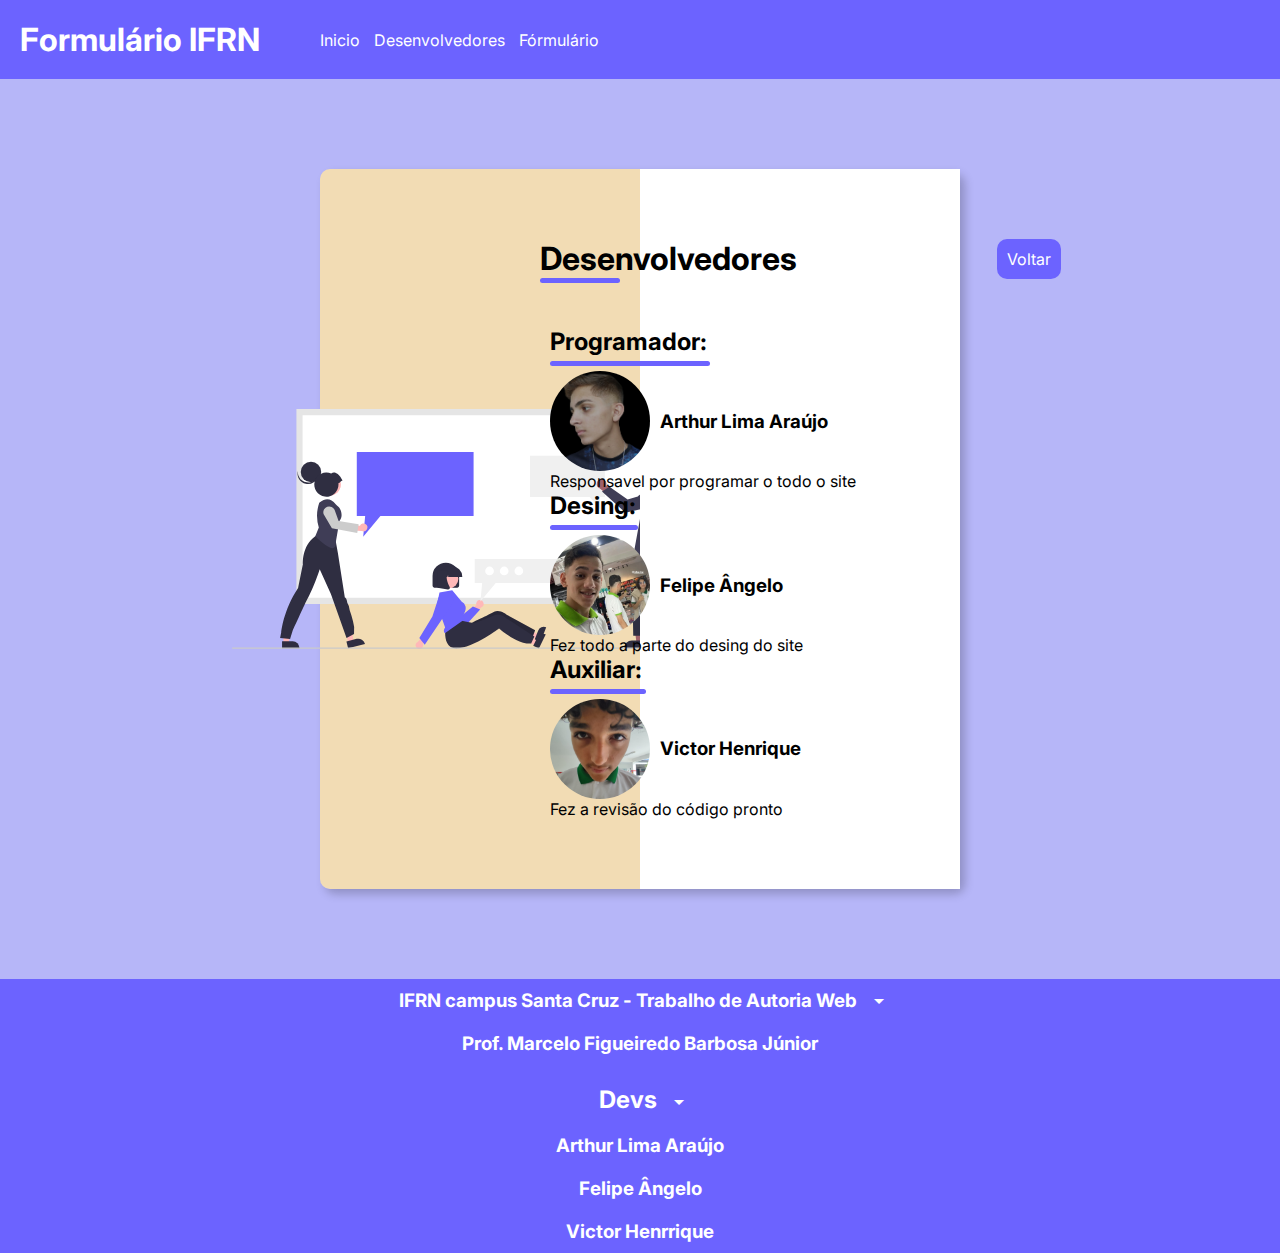
==== dev.html @ 4625975b "initial commit" ====
<!DOCTYPE html>
<html lang="en">
<head>
    <meta charset="UTF-8">
    <meta name="viewport" content="width=device-width, initial-scale=1.0">
    <link rel="stylesheet" href="https://fonts.googleapis.com/css2?family=Material+Symbols+Outlined:opsz,wght,FILL,GRAD@24,400,0,0&icon_names=arrow_drop_down" />
    <link rel="stylesheet" href="./css/styles.css">
    <link rel="stylesheet" href="./css/responsive.css">
    <link rel="stylesheet" href="./css/dev.css">
    <title>Document</title>
</head>
<body>
    <header>
        <h1>Formulário IFRN</h1>

        <nav>
            <a href="index.html">Inicio</a>
            <a href="dev.html">Desenvolvedores</a>
            <a href="./server/server.php">Fórmulário</a>
        </nav>
    </header>
    <main>
        <div class="container">
            <div class="apresentacao">
                <img src="./img/undraw_development_re_g5hq.svg" alt="">
            </div>
            
            <div class="devs">
                <div class="conteudo">
                    <div class="form-header">
                        <div class="title">
                            <h1>Desenvolvedores</h1>
                        </div>
                        <div class="login-button">
                            <a href="index.html">Voltar</a>
                        </div>
                    </div>

                    <div class="form-conteudo">
                        <h2 class="programador">Programador:</h2>
                        <div class="cartao-dev">
                            <img src="./img/IMG-20240717-WA0032.jpg" alt="">
                            <h3>Arthur Lima Araújo</h3>
                        </div>
                            <p>Responsavel por programar o todo o site</p>
                        <h2 class="desing">Desing:</h2>
                        <div class="cartao-dev">
                            <img src="./img/Screenshot_2024-10-09-10-38-41-156_com.instagram.android.jpg" alt="">
                            <h3>Felipe Ângelo</h3>
                        </div>
                            <p>Fez todo a parte do desing do site</p>
                        <h2 class="auxiliar">Auxiliar:</h2>
                        <div class="cartao-dev">
                            <img src="./img/IMG_20241018_093219.jpg" alt="">
                            <h3>Victor Henrique</h3>
                        </div>
                            <p>Fez a revisão do código pronto</p>
                    </div>
                </div>
            </div>
        </div>
    </main>


    <footer>
        <div class="titulo-footer">
            <h3>IFRN campus Santa Cruz - Trabalho de Autoria Web</h3> <span class="material-symbols-outlined"> arrow_drop_down </span>
            </div>
            <h3>Prof. Marcelo Figueiredo Barbosa Júnior</h3>
            <div class="desenvolvedores">
                <h2>Devs</h2> <span class="material-symbols-outlined"> arrow_drop_down </span>
            </div>
            <h3>Arthur Lima Araújo</h3>
            <h3>Felipe Ângelo</h3>
            <h3>Victor Henrrique</h3>
    </footer>
</body>
</html>
---- css/styles.css ----
@import url('https://fonts.googleapis.com/css2?family=Inter:wght@200;300;400;500&family=Open+Sans:wght@300;400;500;600&display=swap');
* {
    padding: 0;
    margin: 0;
    box-sizing: border-box;
    font-family: 'Inter', sans-serif;
}

body {
    width: 100%;
    height: 100vh;
    justify-content: center;
    align-items: center;
    background: #0c0ce94d;
}
header{
    background-color: #6c63ff;
    padding: 20px;
    color: #fff;
    display: flex;
    align-items: center;
}
nav{
    margin-left: 50px;
}
nav a{
    color: #fff;
    text-decoration: none;
    margin-left: 10px;
    transition: 0.5s;
}
nav a:hover{
    font-size: 30px;
    transition: 0.5s;
}
main{
    display: flex;
    width: 100%;
    height: 100vh;
    justify-content: center;
    align-items: center;
}

.container {
    width: 80%;
    height: 80vh;
    display: flex;
    box-shadow: 5px 5px 10px rgba(0, 0, 0, 0.212);
}

.form-image {
    width: 50%;
    display: flex;
    justify-content: center;
    align-items: center;
    background-color: #fde3a7d7;
    padding: 1rem;
}

.form-image img {
    width: 31rem;
}

.form {
    width: 50%;
    display: flex;
    flex-direction: column;
    justify-content: center;
    align-items: center;
    background-color: #fff;
    padding: 3rem;
}

.form-header {
    margin-bottom: 3rem;
    display: flex;
    justify-content: space-between;
}

.login-button {
    display: flex;
    align-items: center;
}

.login-button input {
    color: #fff;
    border: none;
    background-color: #6c63ff;
    padding: 0.4rem 1rem;
    border-radius: 5px;
    cursor: pointer;
}

.login-button input:hover {
    background-color: #6b63fff1;
}

.login-button button a {
    text-decoration: none;
    font-weight: 500;
    color: #fff;
}

.form-header h1::after {
    content: '';
    display: block;
    width: 5rem;
    height: 0.3rem;
    background-color: #6c63ff;
    margin: 0 auto;
    position: absolute;
    border-radius: 10px;
}

.input-group {
    display: flex;
    flex-wrap: wrap;
    justify-content: space-between;
    padding: 1rem 0;
}

.input-box {
    display: flex;
    flex-direction: column;
    margin-bottom: 1.1rem;
}

.input-box input {
    margin: 0.6rem 0;
    padding: 0.8rem 1.2rem;
    border: none;
    border-radius: 10px;
    box-shadow: 1px 1px 6px #0000001c;
    font-size: 0.8rem;
}

.input-box input:hover {
    background-color: #eeeeee75;
}

.input-box input:focus-visible {
    outline: 1px solid #6c63ff;
}

.input-box label,
.gender-title h6 {
    font-size: 0.75rem;
    font-weight: 600;
    color: #000000c0;
}

.input-box input::placeholder {
    color: #000000be;
}

.gender-group {
    display: flex;
    justify-content: space-between;
    margin-top: 0.62rem;
    padding: 0 .5rem;
}

.gender-input {
    display: flex;
    align-items: center;
}

.gender-input input {
    margin-right: 0.35rem;
}

.gender-input label {
    font-size: 0.81rem;
    font-weight: 600;
    color: #000000c0;
}

.continue-button input {
    width: 100%;
    margin-top: 2.5rem;
    border: none;
    background-color: #6c63ff;
    padding: 0.62rem;
    border-radius: 5px;
    cursor: pointer;
    color: #fff;
}

.continue-button input:hover {
    color: #fff;
    background-color: #6b63fff1;
}

.continue-button button a {
    text-decoration: none;
    font-size: 0.93rem;
    font-weight: 500;
    color: #fff;
}
.perfil{
    width: 200px;
}
footer{
    background-color: #6c63ff;
    align-items: center;
    justify-content: center;
    display: flex;
    flex-direction: column;
}

footer h3{
    color: #fff;
    padding: 10px;
}
footer h2{
    color: #fff;
    padding: 10px;
}


footer span{
    color: #fff;
}

.titulo-footer{
    display: flex;
}
.titulo-footer span{
    margin-top: 10px;
}

.desenvolvedores{
    margin-top: 10px;
    display: flex;
}
.desenvolvedores span{
    margin-top: 15px;
}
---- css/responsive.css ----
@media screen and (max-width: 1330px) {
    .form-image {
        display: none;
    }
    .container {
        width: 50%;
    }
    .form {
        width: 100%;
    }
}

@media screen and (max-width: 1064px) {
    .container {
        width: 90%;
        height: auto;
    }
    .input-group {
        flex-direction: column;
        z-index: 5;
        padding-right: 5rem;
        max-height: 10rem;
        overflow-y: scroll;
        flex-wrap: nowrap;
    }
    .gender-inputs {
        margin-top: 2rem;
    }
    .gender-group {
        flex-direction: column;
    }
    .gender-title h6 {
        margin: 0;
    }
    .gender-input {
        margin-top: 0.5rem;
    }
}

@media screen and (max-width: 1293px) {
    .perfil{
        width: 200px;
    }
}
---- css/dev.css ----
.container{
    border-radius: 10px;

    background-color: #fde3a7d7;
}

.container h1, h2, h3{
    
    margin-left: 0px;
}
.devs{
    width: 50%;
    height: 100%;
    background-color: #fff;
    display: flex;
    align-items: center;
    justify-content: center;
}
.conteudo{
    display: flex;
    flex-direction: column;
    justify-content: space-between;
}

.conteudo h1{
    margin-right: 200px;
}
.apresentacao{
    display: flex;
    width: 50%;
    align-items: center;
    justify-content: center;
}
.apresentacao img{
    width: 496px;
}

.login-button{
    background-color: #6c63ff;
    border-radius: 10px;
}
.login-button a{
    text-decoration: none;
    color: #fff;
    padding: 10px;
}

.login-button:hover{
    background-color: #6b63fff1;
}
.form-header{
    margin-left: 0px;
}

.form-conteudo img{
    width: 100px;
    border-radius: 50%;

}
.form-conteudo{
    margin-left: 10px;
}

.programador::after{
    content: '';
    display: block;
    width: 10rem;
    height: 0.3rem;
    background-color: #6c63ff;
    margin: 0 auto;
    position: absolute;
    border-radius: 10px;
    margin-top: 5px;
}
.desing::after{
    content: '';
    display: block;
    width: 5.5rem;
    height: 0.3rem;
    background-color: #6c63ff;
    margin: 0 auto;
    position: absolute;
    border-radius: 10px;
    margin-top: 5px;
}
.auxiliar::after{
    content: '';
    display: block;
    width: 6rem;
    height: 0.3rem;
    background-color: #6c63ff;
    margin: 0 auto;
    position: absolute;
    border-radius: 10px;
    margin-top: 5px;
}

.form-conteudo h2{
    margin-bottom: 15px;
}

.cartao-dev{
    display: flex;
    align-items: center;
}
.cartao-dev h3{
    margin-left: 10px;
}
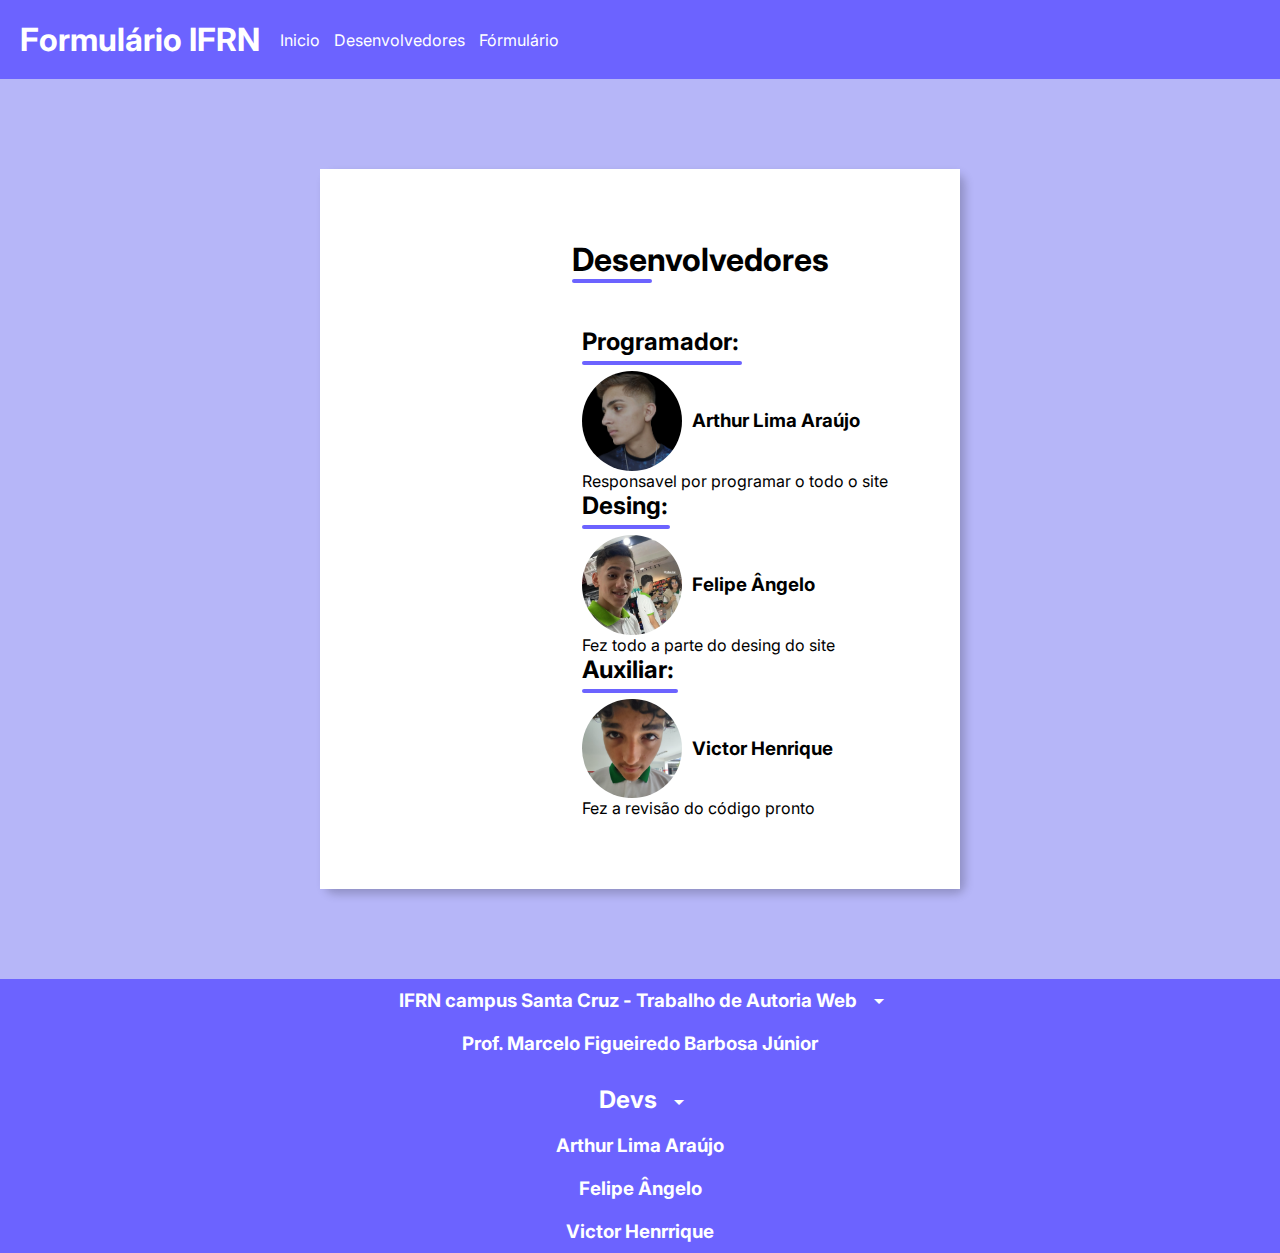
==== commit 8d99b9f4: "Update 1.1" ====
--- a/dev.html
+++ b/dev.html
@@ -1,78 +1,79 @@
-<!DOCTYPE html>
-<html lang="en">
-<head>
-    <meta charset="UTF-8">
-    <meta name="viewport" content="width=device-width, initial-scale=1.0">
-    <link rel="stylesheet" href="https://fonts.googleapis.com/css2?family=Material+Symbols+Outlined:opsz,wght,FILL,GRAD@24,400,0,0&icon_names=arrow_drop_down" />
-    <link rel="stylesheet" href="./css/styles.css">
-    <link rel="stylesheet" href="./css/responsive.css">
-    <link rel="stylesheet" href="./css/dev.css">
-    <title>Document</title>
-</head>
-<body>
-    <header>
-        <h1>Formulário IFRN</h1>
-
-        <nav>
-            <a href="index.html">Inicio</a>
-            <a href="dev.html">Desenvolvedores</a>
-            <a href="./server/server.php">Fórmulário</a>
-        </nav>
-    </header>
-    <main>
-        <div class="container">
-            <div class="apresentacao">
-                <img src="./img/undraw_development_re_g5hq.svg" alt="">
-            </div>
-            
-            <div class="devs">
-                <div class="conteudo">
-                    <div class="form-header">
-                        <div class="title">
-                            <h1>Desenvolvedores</h1>
-                        </div>
-                        <div class="login-button">
-                            <a href="index.html">Voltar</a>
-                        </div>
-                    </div>
-
-                    <div class="form-conteudo">
-                        <h2 class="programador">Programador:</h2>
-                        <div class="cartao-dev">
-                            <img src="./img/IMG-20240717-WA0032.jpg" alt="">
-                            <h3>Arthur Lima Araújo</h3>
-                        </div>
-                            <p>Responsavel por programar o todo o site</p>
-                        <h2 class="desing">Desing:</h2>
-                        <div class="cartao-dev">
-                            <img src="./img/Screenshot_2024-10-09-10-38-41-156_com.instagram.android.jpg" alt="">
-                            <h3>Felipe Ângelo</h3>
-                        </div>
-                            <p>Fez todo a parte do desing do site</p>
-                        <h2 class="auxiliar">Auxiliar:</h2>
-                        <div class="cartao-dev">
-                            <img src="./img/IMG_20241018_093219.jpg" alt="">
-                            <h3>Victor Henrique</h3>
-                        </div>
-                            <p>Fez a revisão do código pronto</p>
-                    </div>
-                </div>
-            </div>
-        </div>
-    </main>
-
-
-    <footer>
-        <div class="titulo-footer">
-            <h3>IFRN campus Santa Cruz - Trabalho de Autoria Web</h3> <span class="material-symbols-outlined"> arrow_drop_down </span>
-            </div>
-            <h3>Prof. Marcelo Figueiredo Barbosa Júnior</h3>
-            <div class="desenvolvedores">
-                <h2>Devs</h2> <span class="material-symbols-outlined"> arrow_drop_down </span>
-            </div>
-            <h3>Arthur Lima Araújo</h3>
-            <h3>Felipe Ângelo</h3>
-            <h3>Victor Henrrique</h3>
-    </footer>
-</body>
+<!DOCTYPE html>
+<html lang="en">
+<head>
+    <meta charset="UTF-8">
+    <meta name="viewport" content="width=device-width, initial-scale=1.0">
+    <link rel="stylesheet" href="https://fonts.googleapis.com/css2?family=Material+Symbols+Outlined:opsz,wght,FILL,GRAD@24,400,0,0&icon_names=arrow_drop_down" />
+    <link rel="stylesheet" href="./css/styles.css">
+    <link rel="stylesheet" href="./css/responsive.css">
+    <link rel="stylesheet" href="./css/dev.css">
+    <link rel="stylesheet" href="./css/dev-responsive.css">
+    <title>Desenvolvedores</title>
+</head>
+<body>
+    <header>
+        <h1>Formulário IFRN</h1>
+
+        <nav>
+            <a href="index.html">Inicio</a>
+            <a href="dev.html">Desenvolvedores</a>
+            <a href="./server/server.php">Fórmulário</a>
+        </nav>
+    </header>
+    <main>
+        <div class="container">
+            <div class="apresentacao">
+                <img src="./img/undraw_development_re_g5hq.svg" alt="">
+            </div>
+            
+            <div class="devs">
+                <div class="conteudo">
+                    <div class="form-header">
+                        <div class="title">
+                            <h1>Desenvolvedores</h1>
+                        </div>
+                        <div class="login-button">
+                            <a href="index.html">Voltar</a>
+                        </div>
+                    </div>
+
+                    <div class="form-conteudo">
+                        <h2 class="programador">Programador:</h2>
+                        <div class="cartao-dev">
+                            <img src="./img/IMG-20240717-WA0032.jpg" alt="">
+                            <h3>Arthur Lima Araújo</h3>
+                        </div>
+                            <p>Responsavel por programar o todo o site</p>
+                        <h2 class="desing">Desing:</h2>
+                        <div class="cartao-dev">
+                            <img src="./img/Screenshot_2024-10-09-10-38-41-156_com.instagram.android.jpg" alt="">
+                            <h3>Felipe Ângelo</h3>
+                        </div>
+                            <p>Fez todo a parte do desing do site</p>
+                        <h2 class="auxiliar">Auxiliar:</h2>
+                        <div class="cartao-dev">
+                            <img src="./img/IMG_20241018_093219.jpg" alt="">
+                            <h3>Victor Henrique</h3>
+                        </div>
+                            <p>Fez a revisão do código pronto</p>
+                    </div>
+                </div>
+            </div>
+        </div>
+    </main>
+
+
+    <footer>
+        <div class="titulo-footer">
+            <h3>IFRN campus Santa Cruz - Trabalho de Autoria Web</h3> <span class="material-symbols-outlined"> arrow_drop_down </span>
+            </div>
+            <h3>Prof. Marcelo Figueiredo Barbosa Júnior</h3>
+            <div class="desenvolvedores">
+                <h2>Devs</h2> <span class="material-symbols-outlined"> arrow_drop_down </span>
+            </div>
+            <h3>Arthur Lima Araújo</h3>
+            <h3>Felipe Ângelo</h3>
+            <h3>Victor Henrrique</h3>
+    </footer>
+</body>
 </html>--- a/css/styles.css
+++ b/css/styles.css
@@ -1,238 +1,238 @@
-@import url('https://fonts.googleapis.com/css2?family=Inter:wght@200;300;400;500&family=Open+Sans:wght@300;400;500;600&display=swap');
-* {
-    padding: 0;
-    margin: 0;
-    box-sizing: border-box;
-    font-family: 'Inter', sans-serif;
-}
-
-body {
-    width: 100%;
-    height: 100vh;
-    justify-content: center;
-    align-items: center;
-    background: #0c0ce94d;
-}
-header{
-    background-color: #6c63ff;
-    padding: 20px;
-    color: #fff;
-    display: flex;
-    align-items: center;
-}
-nav{
-    margin-left: 50px;
-}
-nav a{
-    color: #fff;
-    text-decoration: none;
-    margin-left: 10px;
-    transition: 0.5s;
-}
-nav a:hover{
-    font-size: 30px;
-    transition: 0.5s;
-}
-main{
-    display: flex;
-    width: 100%;
-    height: 100vh;
-    justify-content: center;
-    align-items: center;
-}
-
-.container {
-    width: 80%;
-    height: 80vh;
-    display: flex;
-    box-shadow: 5px 5px 10px rgba(0, 0, 0, 0.212);
-}
-
-.form-image {
-    width: 50%;
-    display: flex;
-    justify-content: center;
-    align-items: center;
-    background-color: #fde3a7d7;
-    padding: 1rem;
-}
-
-.form-image img {
-    width: 31rem;
-}
-
-.form {
-    width: 50%;
-    display: flex;
-    flex-direction: column;
-    justify-content: center;
-    align-items: center;
-    background-color: #fff;
-    padding: 3rem;
-}
-
-.form-header {
-    margin-bottom: 3rem;
-    display: flex;
-    justify-content: space-between;
-}
-
-.login-button {
-    display: flex;
-    align-items: center;
-}
-
-.login-button input {
-    color: #fff;
-    border: none;
-    background-color: #6c63ff;
-    padding: 0.4rem 1rem;
-    border-radius: 5px;
-    cursor: pointer;
-}
-
-.login-button input:hover {
-    background-color: #6b63fff1;
-}
-
-.login-button button a {
-    text-decoration: none;
-    font-weight: 500;
-    color: #fff;
-}
-
-.form-header h1::after {
-    content: '';
-    display: block;
-    width: 5rem;
-    height: 0.3rem;
-    background-color: #6c63ff;
-    margin: 0 auto;
-    position: absolute;
-    border-radius: 10px;
-}
-
-.input-group {
-    display: flex;
-    flex-wrap: wrap;
-    justify-content: space-between;
-    padding: 1rem 0;
-}
-
-.input-box {
-    display: flex;
-    flex-direction: column;
-    margin-bottom: 1.1rem;
-}
-
-.input-box input {
-    margin: 0.6rem 0;
-    padding: 0.8rem 1.2rem;
-    border: none;
-    border-radius: 10px;
-    box-shadow: 1px 1px 6px #0000001c;
-    font-size: 0.8rem;
-}
-
-.input-box input:hover {
-    background-color: #eeeeee75;
-}
-
-.input-box input:focus-visible {
-    outline: 1px solid #6c63ff;
-}
-
-.input-box label,
-.gender-title h6 {
-    font-size: 0.75rem;
-    font-weight: 600;
-    color: #000000c0;
-}
-
-.input-box input::placeholder {
-    color: #000000be;
-}
-
-.gender-group {
-    display: flex;
-    justify-content: space-between;
-    margin-top: 0.62rem;
-    padding: 0 .5rem;
-}
-
-.gender-input {
-    display: flex;
-    align-items: center;
-}
-
-.gender-input input {
-    margin-right: 0.35rem;
-}
-
-.gender-input label {
-    font-size: 0.81rem;
-    font-weight: 600;
-    color: #000000c0;
-}
-
-.continue-button input {
-    width: 100%;
-    margin-top: 2.5rem;
-    border: none;
-    background-color: #6c63ff;
-    padding: 0.62rem;
-    border-radius: 5px;
-    cursor: pointer;
-    color: #fff;
-}
-
-.continue-button input:hover {
-    color: #fff;
-    background-color: #6b63fff1;
-}
-
-.continue-button button a {
-    text-decoration: none;
-    font-size: 0.93rem;
-    font-weight: 500;
-    color: #fff;
-}
-.perfil{
-    width: 200px;
-}
-footer{
-    background-color: #6c63ff;
-    align-items: center;
-    justify-content: center;
-    display: flex;
-    flex-direction: column;
-}
-
-footer h3{
-    color: #fff;
-    padding: 10px;
-}
-footer h2{
-    color: #fff;
-    padding: 10px;
-}
-
-
-footer span{
-    color: #fff;
-}
-
-.titulo-footer{
-    display: flex;
-}
-.titulo-footer span{
-    margin-top: 10px;
-}
-
-.desenvolvedores{
-    margin-top: 10px;
-    display: flex;
-}
-.desenvolvedores span{
-    margin-top: 15px;
+@import url('https://fonts.googleapis.com/css2?family=Inter:wght@200;300;400;500&family=Open+Sans:wght@300;400;500;600&display=swap');
+* {
+    padding: 0;
+    margin: 0;
+    box-sizing: border-box;
+    font-family: 'Inter', sans-serif;
+}
+
+body {
+    width: 100%;
+    height: 100vh;
+    justify-content: center;
+    align-items: center;
+    background: #0c0ce94d;
+}
+header{
+    background-color: #6c63ff;
+    padding: 20px;
+    color: #fff;
+    display: flex;
+    align-items: center;
+}
+nav{
+    margin-left: 50px;
+}
+nav a{
+    color: #fff;
+    text-decoration: none;
+    margin-left: 10px;
+    transition: 0.5s;
+}
+nav a:hover{
+    font-size: 130%;
+    transition: 0.5s;
+}
+main{
+    display: flex;
+    width: 100%;
+    height: 100vh;
+    justify-content: center;
+    align-items: center;
+}
+
+.container {
+    width: 80%;
+    height: 80vh;
+    display: flex;
+    box-shadow: 5px 5px 10px rgba(0, 0, 0, 0.212);
+}
+
+.form-image {
+    width: 50%;
+    display: flex;
+    justify-content: center;
+    align-items: center;
+    background-color: #fde3a7d7;
+    padding: 1rem;
+}
+
+.form-image img {
+    width: 31rem;
+}
+
+.form {
+    width: 50%;
+    display: flex;
+    flex-direction: column;
+    justify-content: center;
+    align-items: center;
+    background-color: #fff;
+    padding: 3rem;
+}
+
+.form-header {
+    margin-bottom: 3rem;
+    display: flex;
+    justify-content: space-between;
+}
+
+.login-button {
+    display: flex;
+    align-items: center;
+}
+
+.login-button input {
+    color: #fff;
+    border: none;
+    background-color: #6c63ff;
+    padding: 0.4rem 1rem;
+    border-radius: 5px;
+    cursor: pointer;
+}
+
+.login-button input:hover {
+    background-color: #6b63fff1;
+}
+
+.login-button button a {
+    text-decoration: none;
+    font-weight: 500;
+    color: #fff;
+}
+
+.form-header h1::after {
+    content: '';
+    display: block;
+    width: 5rem;
+    height: 0.3rem;
+    background-color: #6c63ff;
+    margin: 0 auto;
+    position: absolute;
+    border-radius: 10px;
+}
+
+.input-group {
+    display: flex;
+    flex-wrap: wrap;
+    justify-content: space-between;
+    padding: 1rem 0;
+}
+
+.input-box {
+    display: flex;
+    flex-direction: column;
+    margin-bottom: 1.1rem;
+}
+
+.input-box input {
+    margin: 0.6rem 0;
+    padding: 0.8rem 1.2rem;
+    border: none;
+    border-radius: 10px;
+    box-shadow: 1px 1px 6px #0000001c;
+    font-size: 0.8rem;
+}
+
+.input-box input:hover {
+    background-color: #eeeeee75;
+}
+
+.input-box input:focus-visible {
+    outline: 1px solid #6c63ff;
+}
+
+.input-box label,
+.gender-title h6 {
+    font-size: 0.75rem;
+    font-weight: 600;
+    color: #000000c0;
+}
+
+.input-box input::placeholder {
+    color: #000000be;
+}
+
+.gender-group {
+    display: flex;
+    justify-content: space-between;
+    margin-top: 0.62rem;
+    padding: 0 .5rem;
+}
+
+.gender-input {
+    display: flex;
+    align-items: center;
+}
+
+.gender-input input {
+    margin-right: 0.35rem;
+}
+
+.gender-input label {
+    font-size: 0.81rem;
+    font-weight: 600;
+    color: #000000c0;
+}
+
+.continue-button input {
+    width: 100%;
+    margin-top: 2.5rem;
+    border: none;
+    background-color: #6c63ff;
+    padding: 0.62rem;
+    border-radius: 5px;
+    cursor: pointer;
+    color: #fff;
+}
+
+.continue-button input:hover {
+    color: #fff;
+    background-color: #6b63fff1;
+}
+
+.continue-button button a {
+    text-decoration: none;
+    font-size: 0.93rem;
+    font-weight: 500;
+    color: #fff;
+}
+.perfil{
+    width: 200px;
+}
+footer{
+    background-color: #6c63ff;
+    align-items: center;
+    justify-content: center;
+    display: flex;
+    flex-direction: column;
+}
+
+footer h3{
+    color: #fff;
+    padding: 10px;
+}
+footer h2{
+    color: #fff;
+    padding: 10px;
+}
+
+
+footer span{
+    color: #fff;
+}
+
+.titulo-footer{
+    display: flex;
+}
+.titulo-footer span{
+    margin-top: 10px;
+}
+
+.desenvolvedores{
+    margin-top: 10px;
+    display: flex;
+}
+.desenvolvedores span{
+    margin-top: 15px;
 }--- a/css/responsive.css
+++ b/css/responsive.css
@@ -1,44 +1,48 @@
-@media screen and (max-width: 1330px) {
-    .form-image {
-        display: none;
-    }
-    .container {
-        width: 50%;
-    }
-    .form {
-        width: 100%;
-    }
-}
-
-@media screen and (max-width: 1064px) {
-    .container {
-        width: 90%;
-        height: auto;
-    }
-    .input-group {
-        flex-direction: column;
-        z-index: 5;
-        padding-right: 5rem;
-        max-height: 10rem;
-        overflow-y: scroll;
-        flex-wrap: nowrap;
-    }
-    .gender-inputs {
-        margin-top: 2rem;
-    }
-    .gender-group {
-        flex-direction: column;
-    }
-    .gender-title h6 {
-        margin: 0;
-    }
-    .gender-input {
-        margin-top: 0.5rem;
-    }
-}
-
-@media screen and (max-width: 1293px) {
-    .perfil{
-        width: 200px;
-    }
+@media screen and (max-width: 1330px) {
+    .form-image {
+        display: none;
+    }
+    .container {
+        width: 50%;
+    }
+    .form {
+        width: 100%;
+    }
+    header nav{
+        margin-left: 10px;
+        
+    }
+}
+
+@media screen and (max-width: 1064px) {
+    .container {
+        width: 90%;
+        height: auto;
+    }
+    .input-group {
+        flex-direction: column;
+        z-index: 5;
+        padding-right: 5rem;
+        max-height: 10rem;
+        overflow-y: scroll;
+        flex-wrap: nowrap;
+    }
+    .gender-inputs {
+        margin-top: 2rem;
+    }
+    .gender-group {
+        flex-direction: column;
+    }
+    .gender-title h6 {
+        margin: 0;
+    }
+    .gender-input {
+        margin-top: 0.5rem;
+    }
+}
+
+@media screen and (max-width: 1293px) {
+    .perfil{
+        width: 200px;
+    }
 }--- a/css/dev.css
+++ b/css/dev.css
@@ -1,108 +1,108 @@
-.container{
-    border-radius: 10px;
-
-    background-color: #fde3a7d7;
-}
-
-.container h1, h2, h3{
-    
-    margin-left: 0px;
-}
-.devs{
-    width: 50%;
-    height: 100%;
-    background-color: #fff;
-    display: flex;
-    align-items: center;
-    justify-content: center;
-}
-.conteudo{
-    display: flex;
-    flex-direction: column;
-    justify-content: space-between;
-}
-
-.conteudo h1{
-    margin-right: 200px;
-}
-.apresentacao{
-    display: flex;
-    width: 50%;
-    align-items: center;
-    justify-content: center;
-}
-.apresentacao img{
-    width: 496px;
-}
-
-.login-button{
-    background-color: #6c63ff;
-    border-radius: 10px;
-}
-.login-button a{
-    text-decoration: none;
-    color: #fff;
-    padding: 10px;
-}
-
-.login-button:hover{
-    background-color: #6b63fff1;
-}
-.form-header{
-    margin-left: 0px;
-}
-
-.form-conteudo img{
-    width: 100px;
-    border-radius: 50%;
-
-}
-.form-conteudo{
-    margin-left: 10px;
-}
-
-.programador::after{
-    content: '';
-    display: block;
-    width: 10rem;
-    height: 0.3rem;
-    background-color: #6c63ff;
-    margin: 0 auto;
-    position: absolute;
-    border-radius: 10px;
-    margin-top: 5px;
-}
-.desing::after{
-    content: '';
-    display: block;
-    width: 5.5rem;
-    height: 0.3rem;
-    background-color: #6c63ff;
-    margin: 0 auto;
-    position: absolute;
-    border-radius: 10px;
-    margin-top: 5px;
-}
-.auxiliar::after{
-    content: '';
-    display: block;
-    width: 6rem;
-    height: 0.3rem;
-    background-color: #6c63ff;
-    margin: 0 auto;
-    position: absolute;
-    border-radius: 10px;
-    margin-top: 5px;
-}
-
-.form-conteudo h2{
-    margin-bottom: 15px;
-}
-
-.cartao-dev{
-    display: flex;
-    align-items: center;
-}
-.cartao-dev h3{
-    margin-left: 10px;
+.container{
+    border-radius: 10px;
+
+    background-color: #fde3a7d7;
+}
+
+.container h1, h2, h3{
+    
+    margin-left: 0px;
+}
+.devs{
+    width: 50%;
+    height: 100%;
+    background-color: #fff;
+    display: flex;
+    align-items: center;
+    justify-content: center;
+}
+.conteudo{
+    display: flex;
+    flex-direction: column;
+    justify-content: space-between;
+}
+
+.conteudo h1{
+    margin-right: 200px;
+}
+.apresentacao{
+    display: flex;
+    width: 50%;
+    align-items: center;
+    justify-content: center;
+}
+.apresentacao img{
+    width: 496px;
+}
+
+.login-button{
+    background-color: #6c63ff;
+    border-radius: 10px;
+}
+.login-button a{
+    text-decoration: none;
+    color: #fff;
+    padding: 10px;
+}
+
+.login-button:hover{
+    background-color: #6b63fff1;
+}
+.form-header{
+    margin-left: 0px;
+}
+
+.form-conteudo img{
+    width: 100px;
+    border-radius: 50%;
+
+}
+.form-conteudo{
+    margin-left: 10px;
+}
+
+.programador::after{
+    content: '';
+    display: block;
+    width: 10rem;
+    height: 0.3rem;
+    background-color: #6c63ff;
+    margin: 0 auto;
+    position: absolute;
+    border-radius: 10px;
+    margin-top: 5px;
+}
+.desing::after{
+    content: '';
+    display: block;
+    width: 5.5rem;
+    height: 0.3rem;
+    background-color: #6c63ff;
+    margin: 0 auto;
+    position: absolute;
+    border-radius: 10px;
+    margin-top: 5px;
+}
+.auxiliar::after{
+    content: '';
+    display: block;
+    width: 6rem;
+    height: 0.3rem;
+    background-color: #6c63ff;
+    margin: 0 auto;
+    position: absolute;
+    border-radius: 10px;
+    margin-top: 5px;
+}
+
+.form-conteudo h2{
+    margin-bottom: 15px;
+}
+
+.cartao-dev{
+    display: flex;
+    align-items: center;
+}
+.cartao-dev h3{
+    margin-left: 10px;
 }--- a/css/dev-responsive.css
+++ b/css/dev-responsive.css
@@ -0,0 +1,11 @@
+@media screen and (max-width: 1293px) {
+    .apresentacao img{
+        display: none;
+    }
+    .apresentacao{
+        background-color: #ffffff;
+    }
+    .login-button{
+        display: none;
+    }
+}
